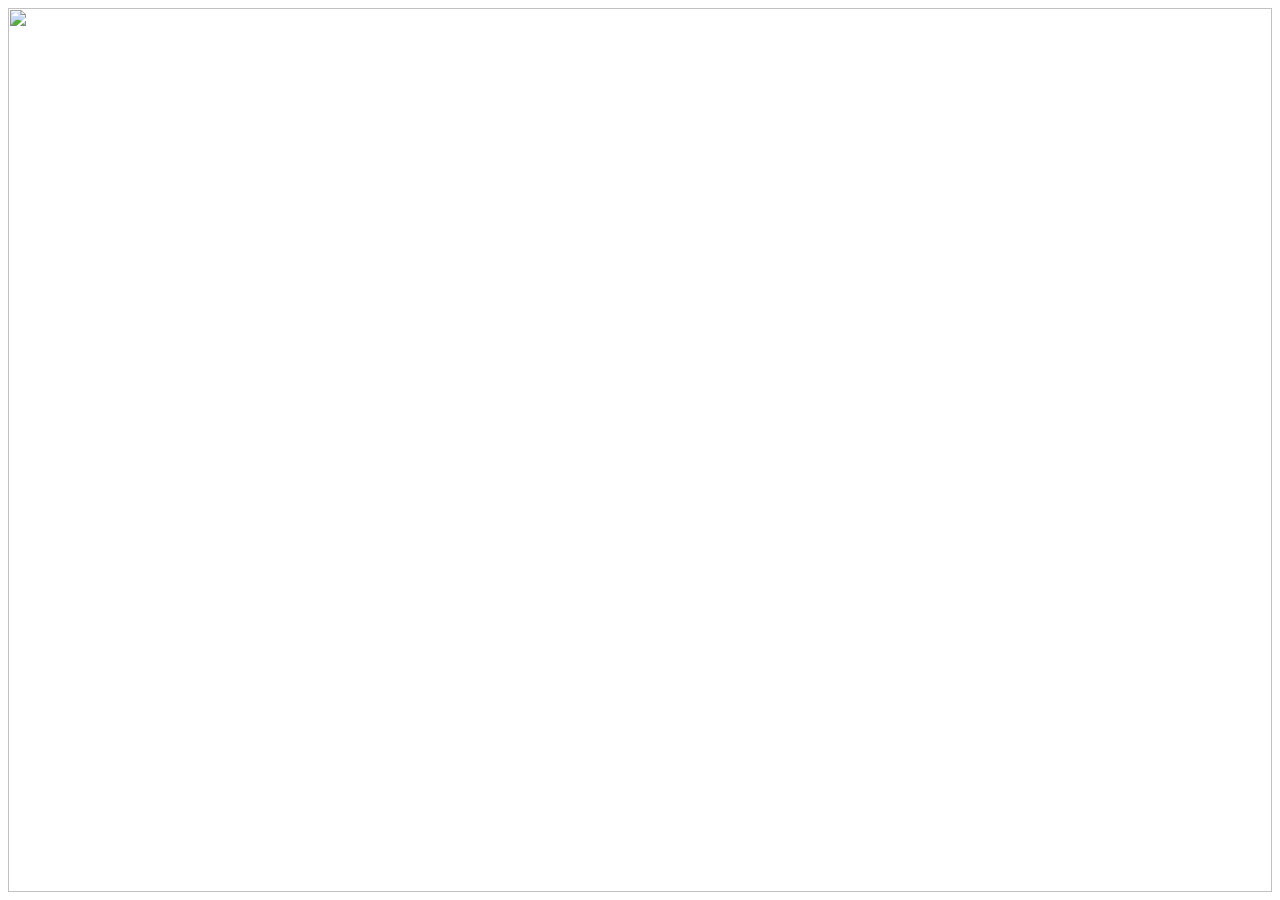
==== index.html @ 202fe127 "Update index.html" ====
<html>
  <header>
     <meta content="Spezi ist legga" property="og:title">
    <meta content="SPEZI IST LEGGA WENN DU DEM NICHT ZUSTIMMST WERF ICH DICH MIT SPEZIDOSEN AB" property="og:description">
    <meta content="https://spezi.ist-leg.ga" property="og:url">
    <meta content="https://spezi.ist-leg.ga/spezi.jpg" property="og:image">
    <meta content="#db6a24" data-react-helmet="true" name="theme-color">
  </header>
<img src="/spezi.jpg" width=100% height=100%/>
</html>
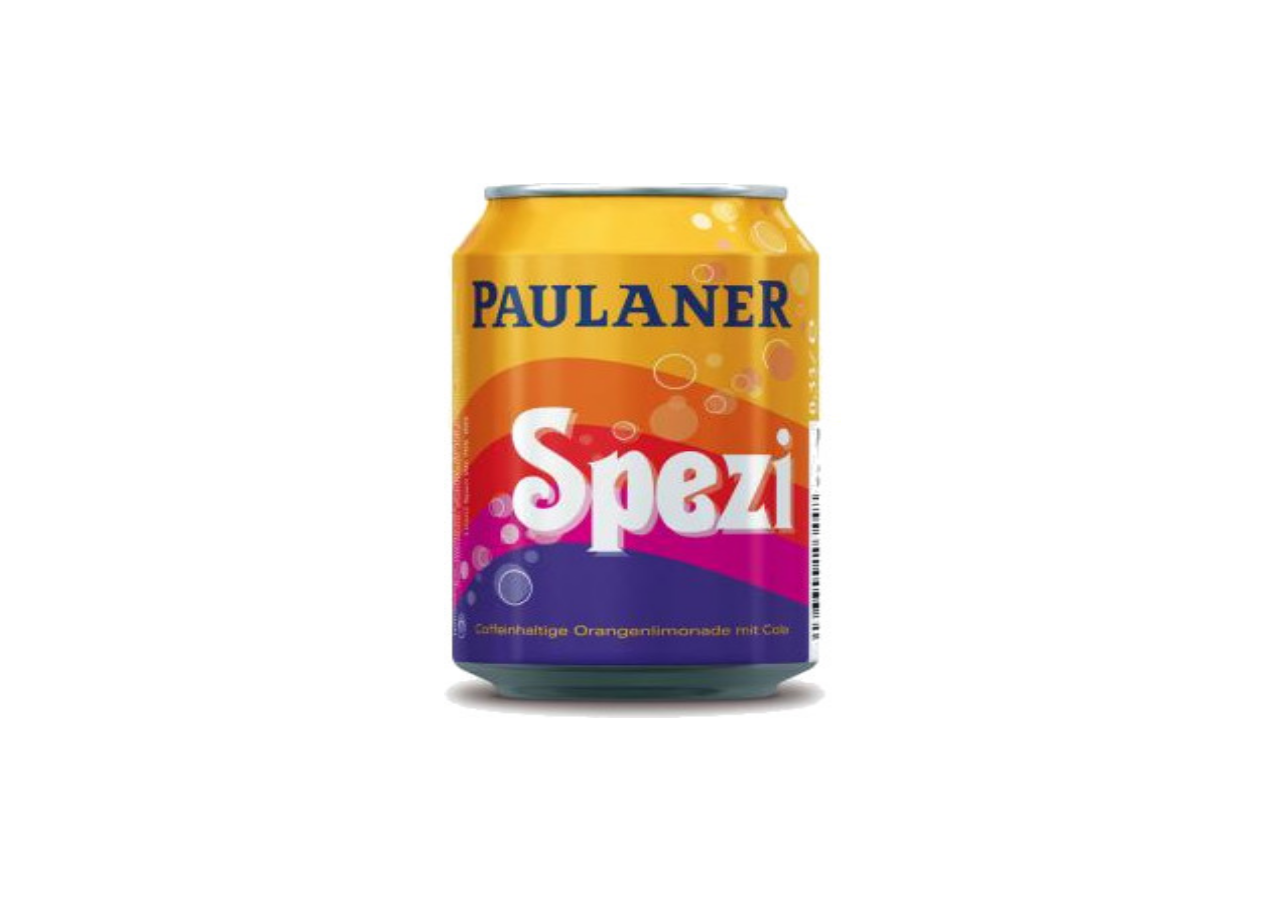
==== commit 9a880c77: "update" ====
--- a/index.html
+++ b/index.html
@@ -1,12 +1,19 @@
 <html>
-  <header>
-     <meta content="Spezi ist legga" property="og:title">
-    <meta content="SPEZI IST LEGGA WENN DU DEM NICHT ZUSTIMMST WERF ICH DICH MIT SPEZIDOSEN AB" property="og:description">
-    <meta content="https://spezi.ist-leg.ga" property="og:url">
-    <meta content="https://spezi.ist-leg.ga/spezi.jpg" property="og:image">
-    <meta content="#db6a24" data-react-helmet="true" name="theme-color">
-  </header>
-<img src="/spezi.jpg" width=100% height=100%/>
+  <head>
+    <header>
+      <meta content="Spezi ist legga" property="og:title">
+      <meta content="SPEZI IST LEGGA WENN DU DEM NICHT ZUSTIMMST WERF ICH DICH MIT SPEZIDOSEN AB" property="og:description">
+      <meta content="https://spezi.ist-leg.ga" property="og:url">
+      <meta content="https://spezi.ist-leg.ga/spezi.jpg" property="og:image">
+      <meta content="#db6a24" data-react-helmet="true" name="theme-color">
+    </header>
+  </head>
+  
+  <body style="background-image: url(https://spezi.is-leg.ga/Spezigif.gif); text-align: center;">
+    <span style="display:inline-block; height: 100%; vertical-align: middle;"></span>
+    <img src="./spezi.jpg" width="397" height="535" style="vertical-align: middle;"/>
+  </body>
+
 </html>
 
 
